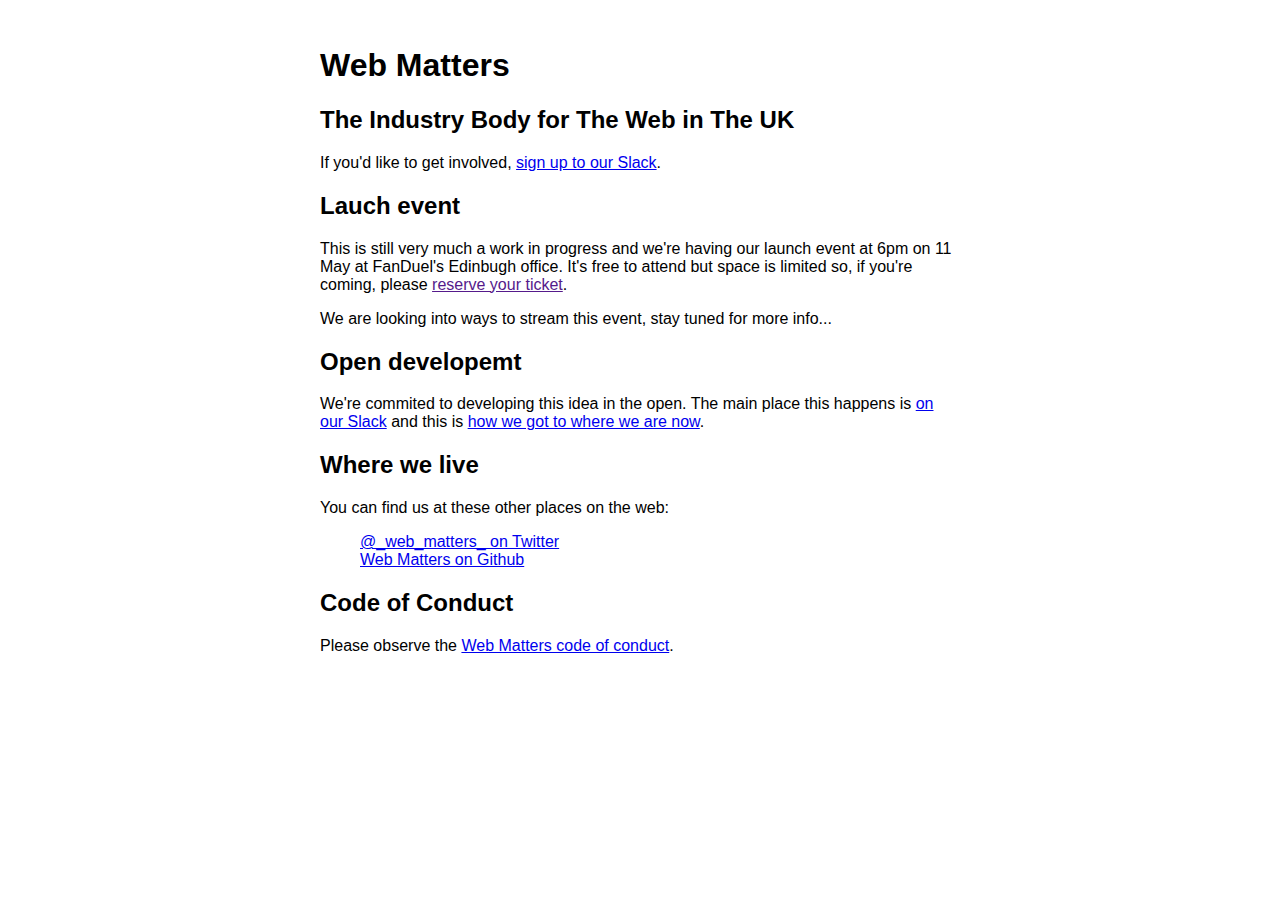
==== index.html @ ad3033c9 "Merge pull request #2 from whitingx/master" ====
<!DOCTYPE html>
<html lang="en-GB">
  <head>
    <meta charset="utf-8"/>
    <meta name="viewport" value="width=device-width;initial-scale=1"/>
    <title>Web Matters - The Industry Body for The Web in The UK</title>
    <meta name="description" value="We are the nascent industry body for The Web in the UK."/>
    <link rel="stylesheet" href="css/main.css"/>
  </head>
  <body>
    <main>
    <section>
      <img src="img/under_construction.gif" alt=""/>
      <h1>Web Matters</h1>
      <h2>The Industry Body for The Web in The UK</h2>
      <p>If you'd like to get involved, <a href="https://slackpass.io/whitesmokeraptor">sign up to our Slack</a>.</p>
    </section>
    <section>
      <h2>Lauch event</h2>
      <p>This is still very much a work in progress and we're having our launch event at 6pm on 11 May at FanDuel's Edinbugh office.  It's free to attend but space is limited so, if you're coming, please <a href="">reserve your ticket</a>.</p>
      <p>We are looking into ways to stream this event, stay tuned for more info...</p>
    </section>
    <section>
      <h2>Open developemt</h2>
      <p>We're commited to developing this idea in the open.  The main place this happens is <a href="https://slackpass.io/whitesmokeraptor">on our Slack</a> and this is <a href="history.html">how we got to where we are now</a>.</p>
    </section>
    <section>
      <h2>Where we live</h2>
      <p>You can find us at these other places on the web:
        <ul>
          <li><a href="https://twitter.com/_web_matters_" rel="me">@_web_matters_ on Twitter</a></li>
          <li><a href="https://github.com/web-matters/web-matters.github.io" rel="me">Web Matters on Github</a></li>
        </ul>
      </p>
    </section>
    <section>
      <h2>Code of Conduct</h2>
      <p>Please observe the <a href="code-of-conduct.html">Web Matters code of conduct</a>.</p>
    </section>
    </main>
  </body>
</html>
---- css/main.css ----
body {
  font-family: sans-serif;
  font-size: 100%;
} 

main {
  max-width: 40em;
  margin: auto;
  text-align: left;
}

li {
  list-style-type: none;
}
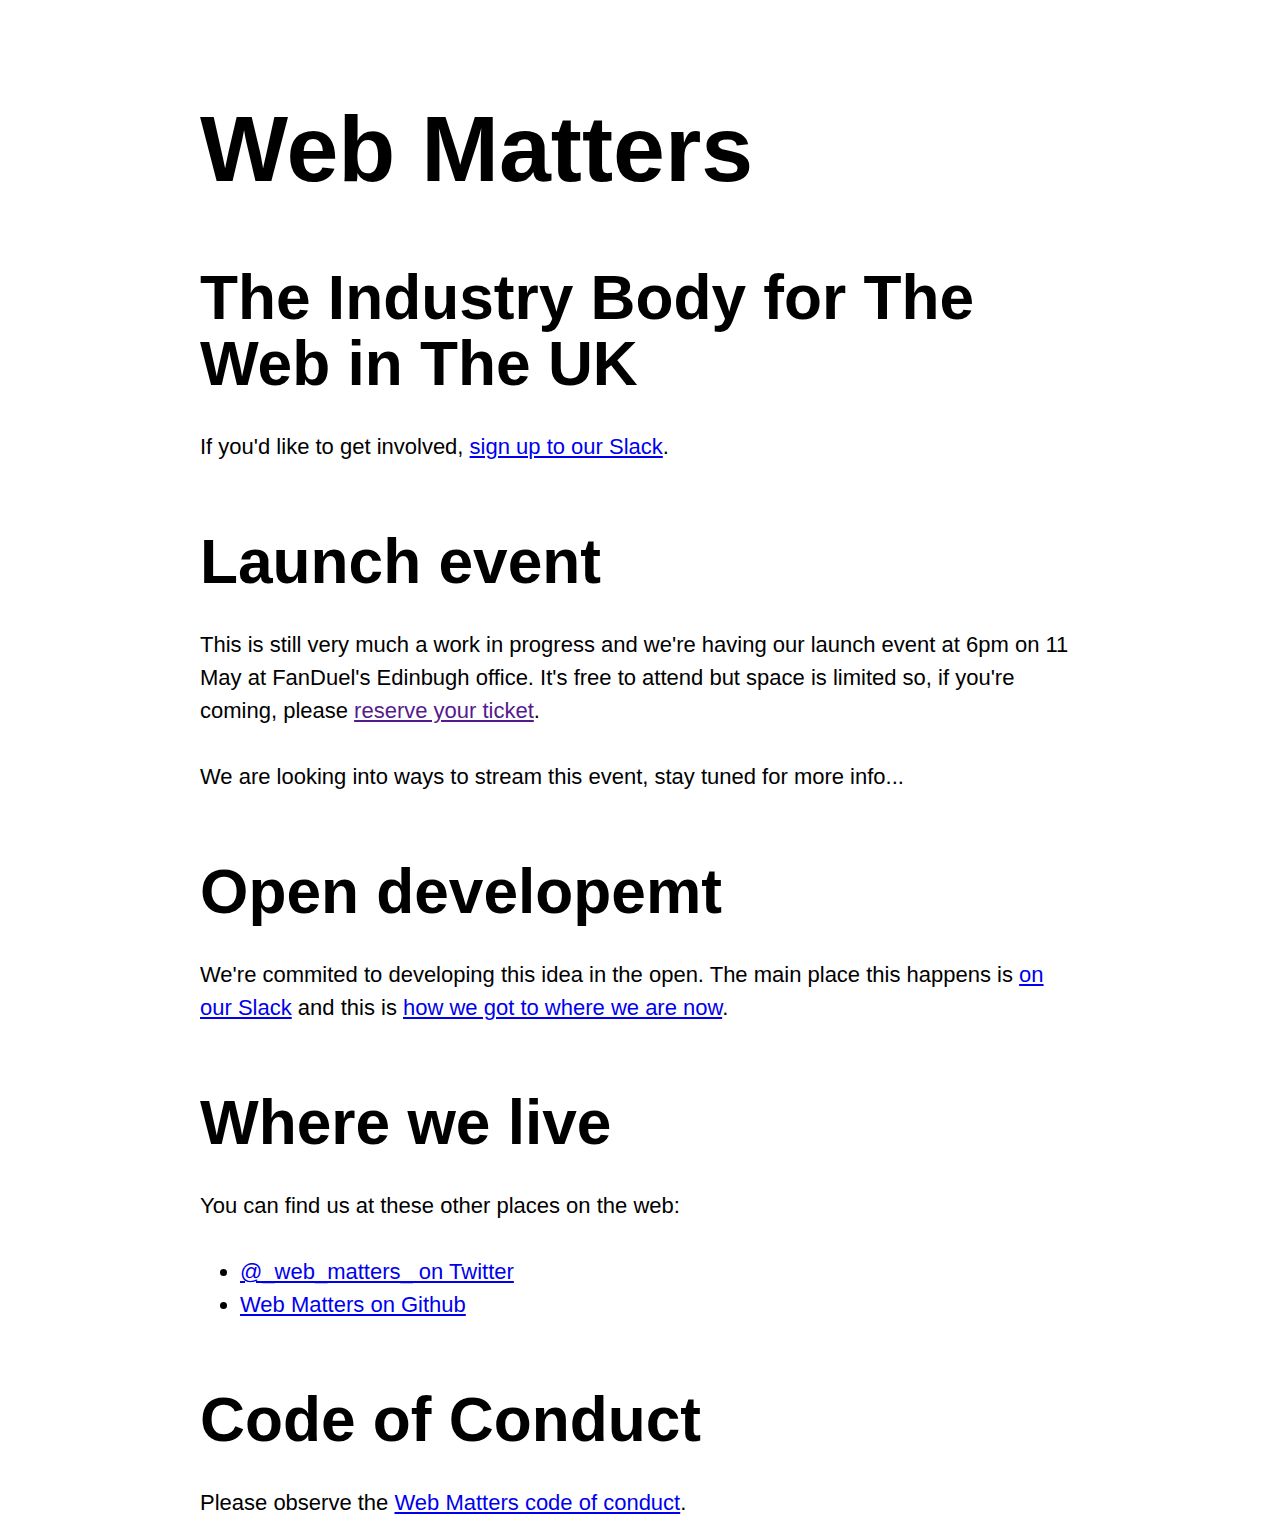
==== commit ebf3d1f4: "Lauch -> Launch typo" ====
--- a/index.html
+++ b/index.html
@@ -16,7 +16,7 @@
       <p>If you'd like to get involved, <a href="https://slackpass.io/whitesmokeraptor">sign up to our Slack</a>.</p>
     </section>
     <section>
-      <h2>Lauch event</h2>
+      <h2>Launch event</h2>
       <p>This is still very much a work in progress and we're having our launch event at 6pm on 11 May at FanDuel's Edinbugh office.  It's free to attend but space is limited so, if you're coming, please <a href="">reserve your ticket</a>.</p>
       <p>We are looking into ways to stream this event, stay tuned for more info...</p>
     </section>
--- a/css/main.css
+++ b/css/main.css
@@ -9,6 +9,97 @@
   text-align: left;
 }
 
-li {
-  list-style-type: none;
+
+/*! Typebase.less v0.1.0 | MIT License */
+/* Setup */
+html {
+  /* Change default typefaces here */
+  font-family: serif;
+  font-size: 137.5%;
+  -webkit-font-smoothing: antialiased;
+}
+/* Copy & Lists */
+p {
+  line-height: 1.5rem;
+  margin-top: 1.5rem;
+  margin-bottom: 0;
+}
+ul,
+ol {
+  margin-top: 1.5rem;
+  margin-bottom: 1.5rem;
+}
+ul li,
+ol li {
+  line-height: 1.5rem;
+}
+ul ul,
+ol ul,
+ul ol,
+ol ol {
+  margin-top: 0;
+  margin-bottom: 0;
+}
+blockquote {
+  line-height: 1.5rem;
+  margin-top: 1.5rem;
+  margin-bottom: 1.5rem;
+}
+/* Headings */
+h1,
+h2,
+h3,
+h4,
+h5,
+h6 {
+  /* Change heading typefaces here */
+  font-family: sans-serif;
+  margin-top: 1.5rem;
+  margin-bottom: 0;
+  line-height: 1.5rem;
+}
+h1 {
+  font-size: 4.242rem;
+  line-height: 4.5rem;
+  margin-top: 3rem;
+}
+h2 {
+  font-size: 2.828rem;
+  line-height: 3rem;
+  margin-top: 3rem;
+}
+h3 {
+  font-size: 1.414rem;
+}
+h4 {
+  font-size: 0.707rem;
+}
+h5 {
+  font-size: 0.4713333333333333rem;
+}
+h6 {
+  font-size: 0.3535rem;
+}
+/* Tables */
+table {
+  margin-top: 1.5rem;
+  border-spacing: 0px;
+  border-collapse: collapse;
+}
+table td,
+table th {
+  padding: 0;
+  line-height: 33px;
+}
+/* Code blocks */
+code {
+  vertical-align: bottom;
+}
+/* Leading paragraph text */
+.lead {
+  font-size: 1.414rem;
+}
+/* Hug the block above you */
+.hug {
+  margin-top: 0;
 }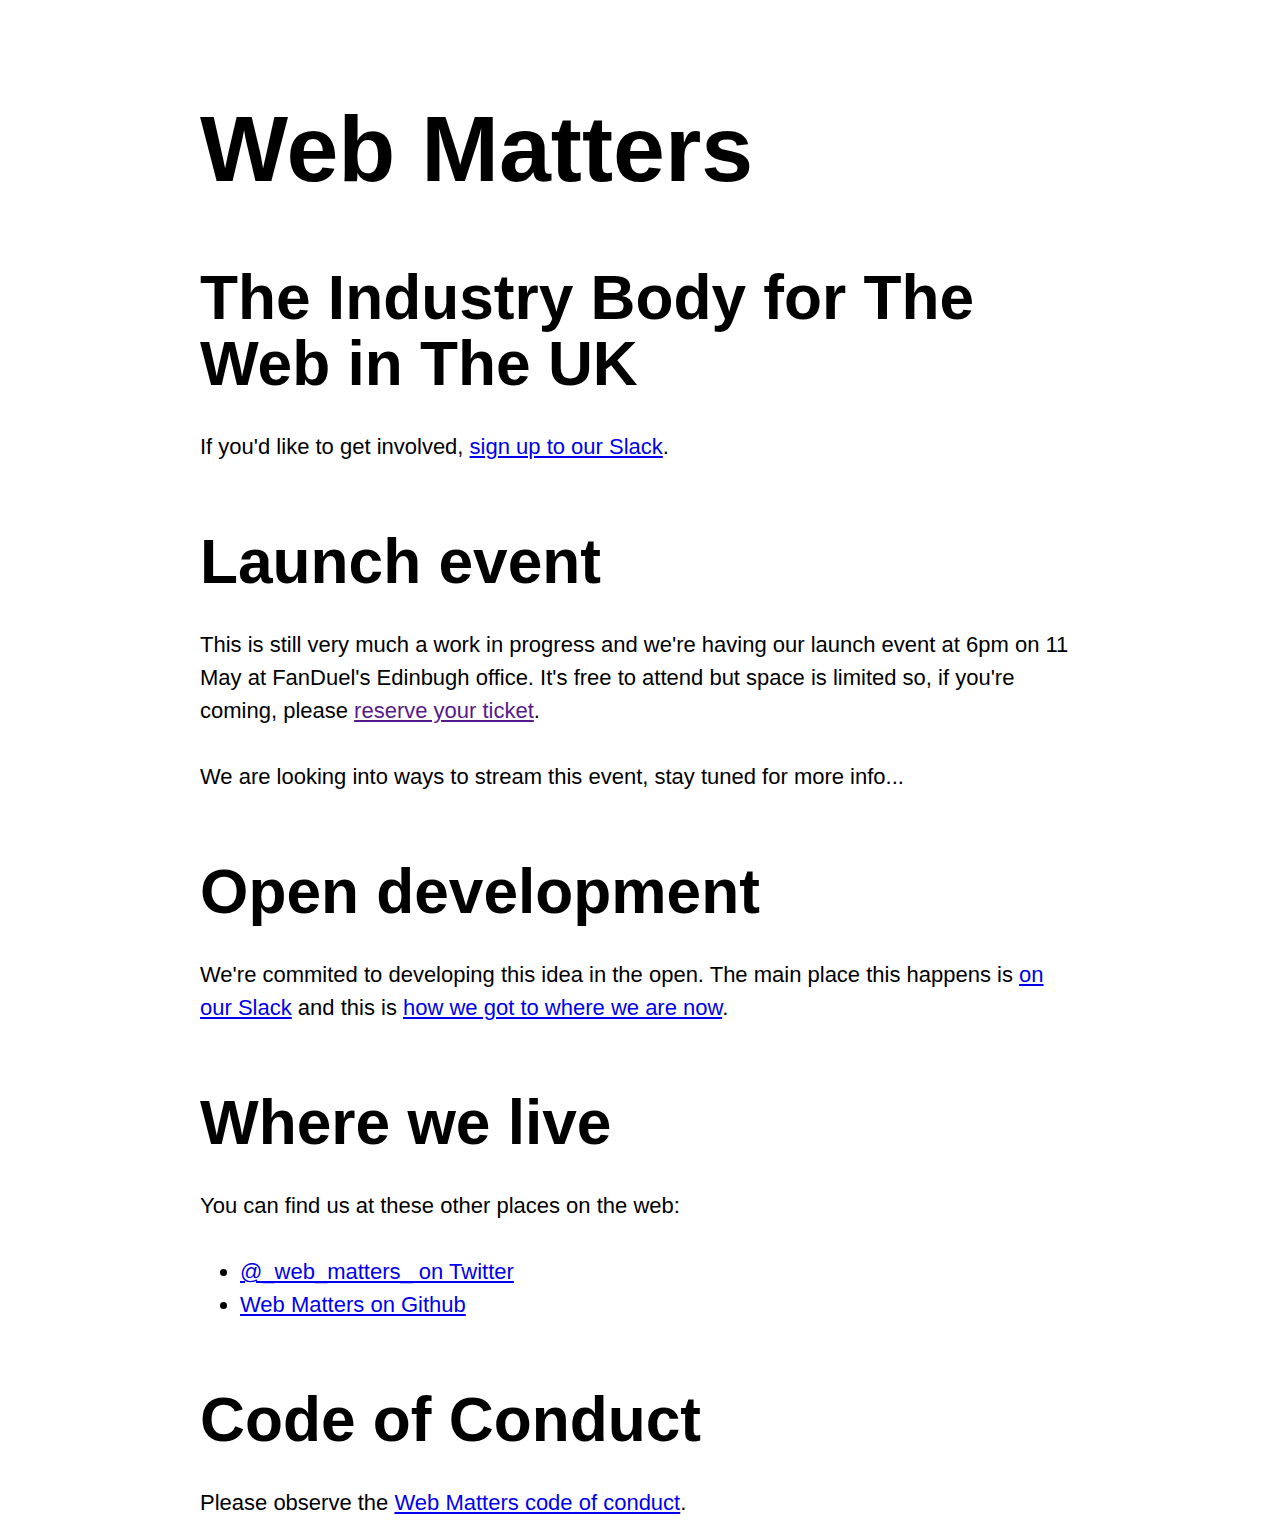
==== commit f9e2375c: "Fix typo." ====
--- a/index.html
+++ b/index.html
@@ -21,7 +21,7 @@
       <p>We are looking into ways to stream this event, stay tuned for more info...</p>
     </section>
     <section>
-      <h2>Open developemt</h2>
+      <h2>Open development</h2>
       <p>We're commited to developing this idea in the open.  The main place this happens is <a href="https://slackpass.io/whitesmokeraptor">on our Slack</a> and this is <a href="history.html">how we got to where we are now</a>.</p>
     </section>
     <section>
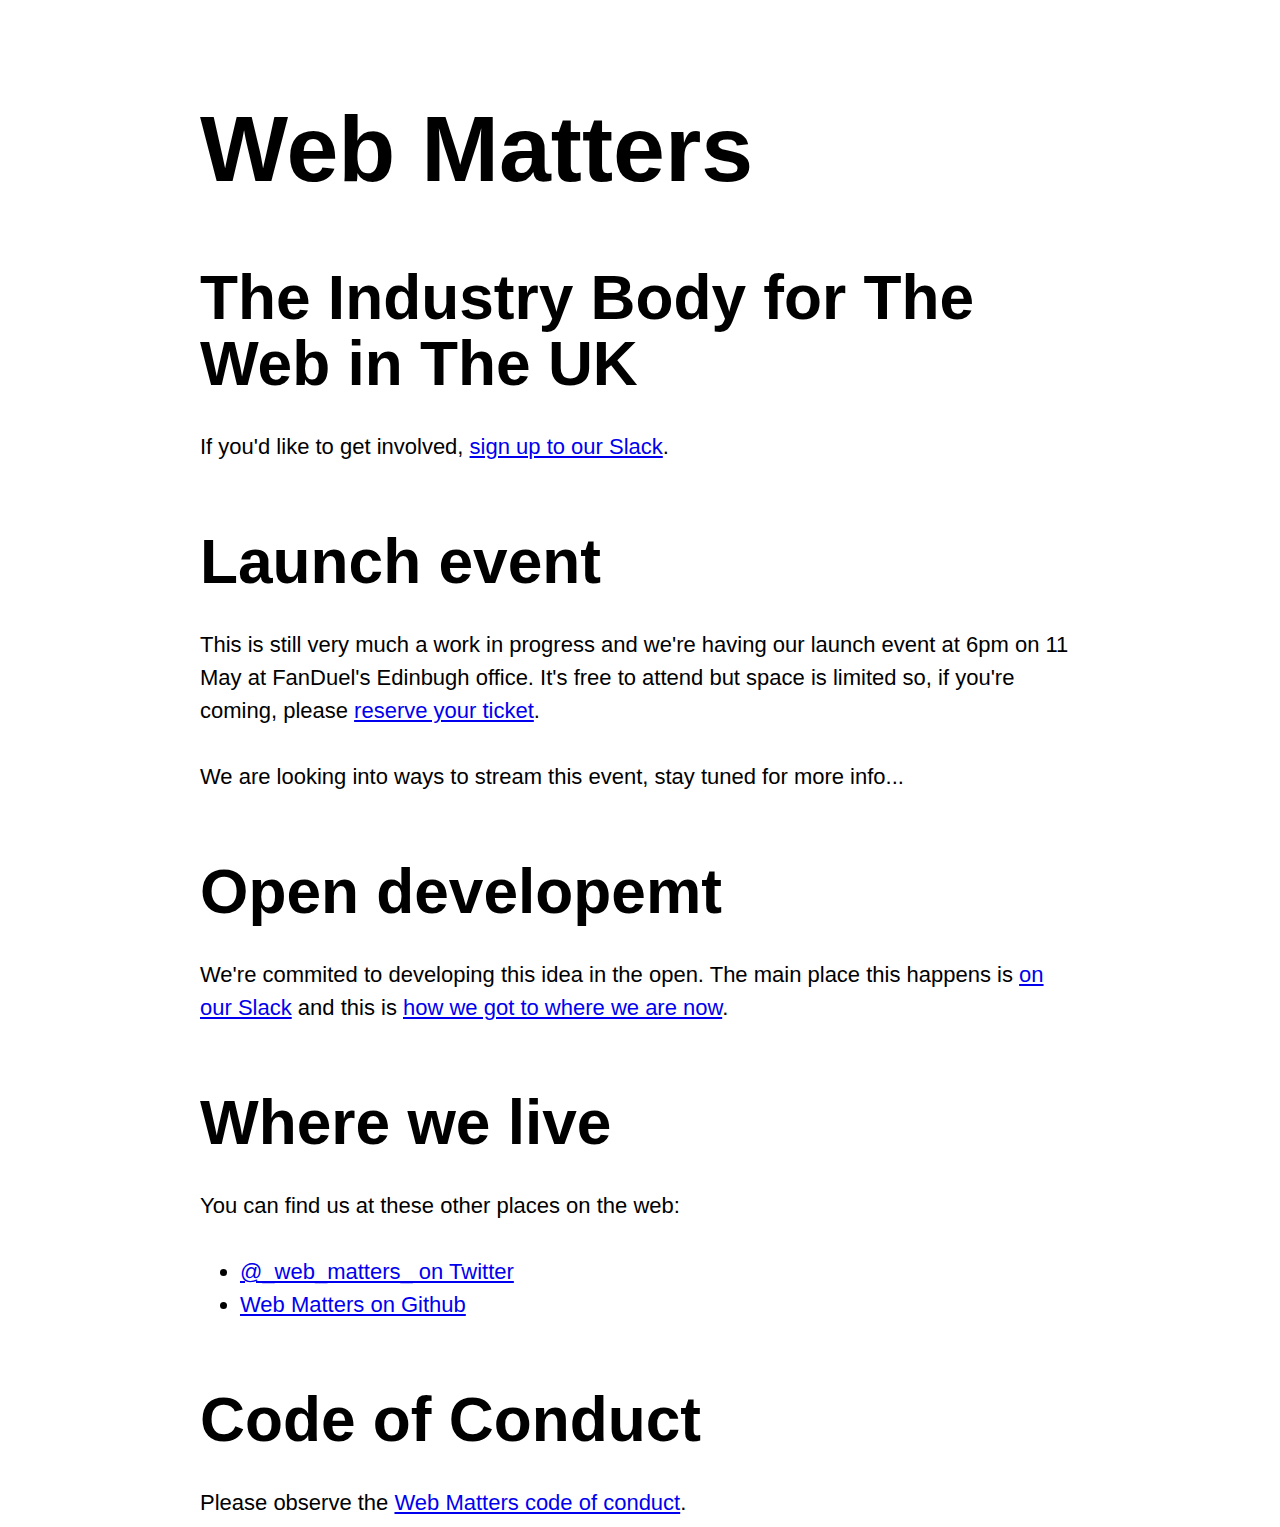
==== commit 336e125c: "Adds missing event link." ====
--- a/index.html
+++ b/index.html
@@ -17,11 +17,11 @@
     </section>
     <section>
       <h2>Launch event</h2>
-      <p>This is still very much a work in progress and we're having our launch event at 6pm on 11 May at FanDuel's Edinbugh office.  It's free to attend but space is limited so, if you're coming, please <a href="">reserve your ticket</a>.</p>
+      <p>This is still very much a work in progress and we're having our launch event at 6pm on 11 May at FanDuel's Edinbugh office.  It's free to attend but space is limited so, if you're coming, please <a href="https://ti.to/highland-fling/industry-body">reserve your ticket</a>.</p>
       <p>We are looking into ways to stream this event, stay tuned for more info...</p>
     </section>
     <section>
-      <h2>Open development</h2>
+      <h2>Open developemt</h2>
       <p>We're commited to developing this idea in the open.  The main place this happens is <a href="https://slackpass.io/whitesmokeraptor">on our Slack</a> and this is <a href="history.html">how we got to where we are now</a>.</p>
     </section>
     <section>
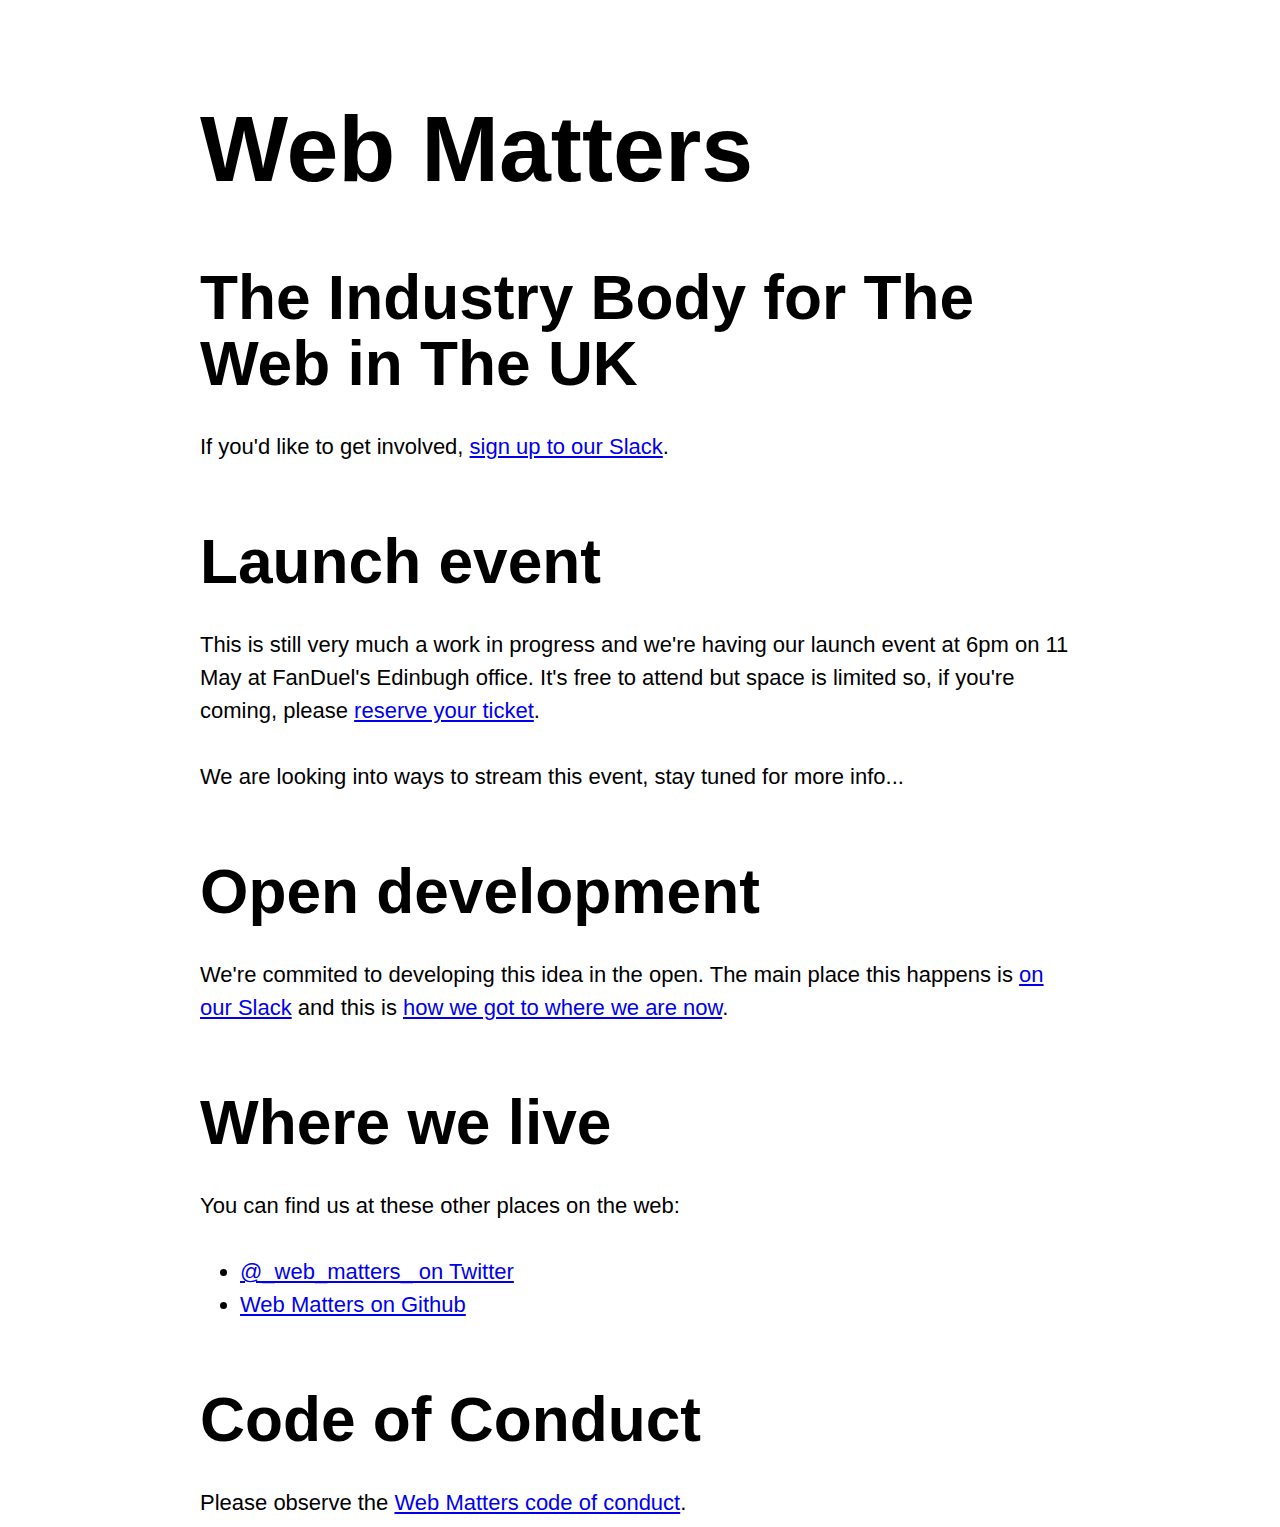
==== commit 66a685d8: "Merge pull request #7 from mikelittle/master" ====
--- a/index.html
+++ b/index.html
@@ -21,7 +21,7 @@
       <p>We are looking into ways to stream this event, stay tuned for more info...</p>
     </section>
     <section>
-      <h2>Open developemt</h2>
+      <h2>Open development</h2>
       <p>We're commited to developing this idea in the open.  The main place this happens is <a href="https://slackpass.io/whitesmokeraptor">on our Slack</a> and this is <a href="history.html">how we got to where we are now</a>.</p>
     </section>
     <section>
